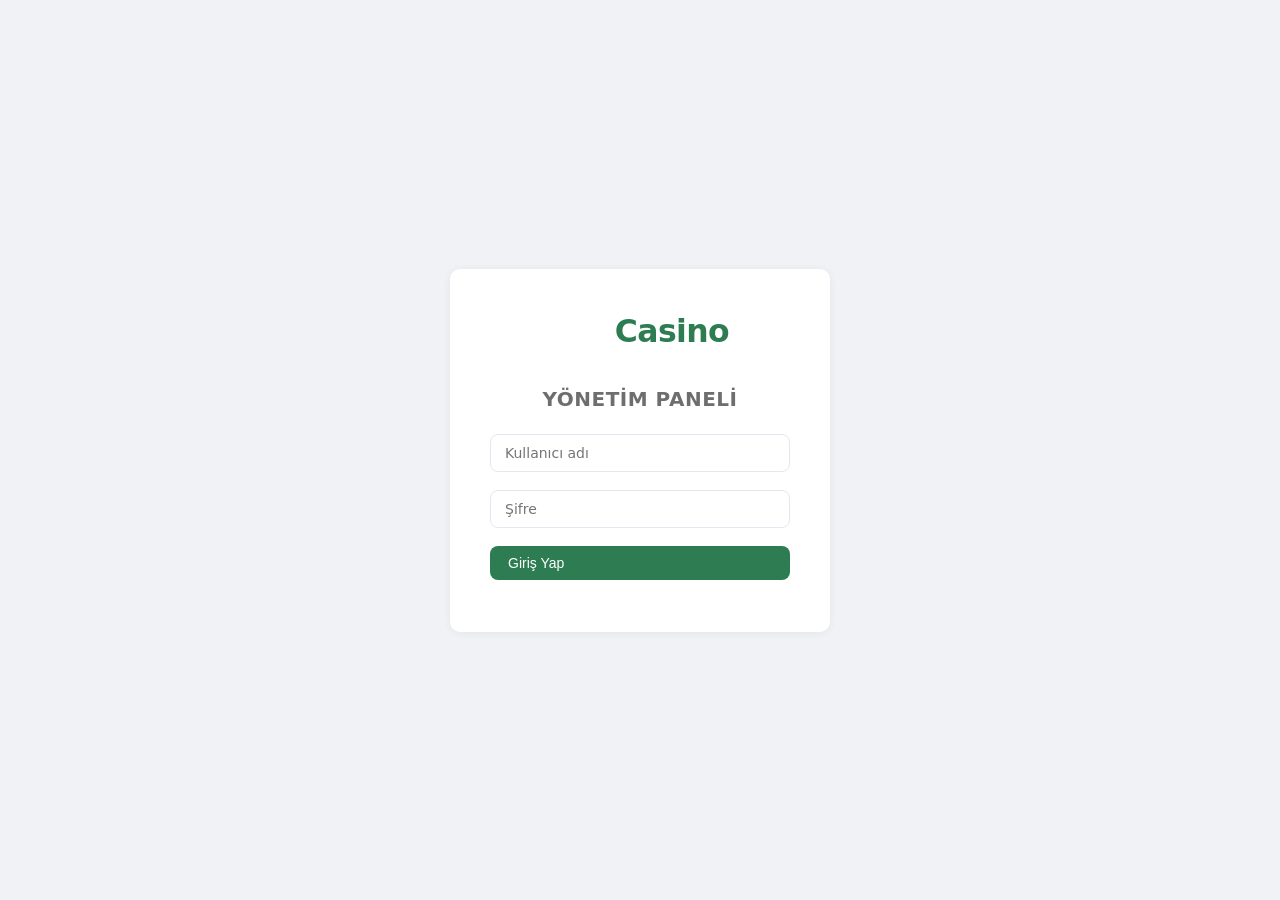
==== admin/index.html @ 9f0960e3 "Misty Casino blog sitesi - ilk kurulum - BankoBet altyapisindan kopyalandi - Marka: Misty Casino (gr" ====
<!DOCTYPE html>
<html lang="tr">
<head>
  <meta charset="UTF-8">
  <meta name="viewport" content="width=device-width,initial-scale=1">
  <title>Misty Casino - Yönetim Paneli</title>
  <link rel="stylesheet" href="css/admin.css">
</head>
<body>

  <!-- LOGIN -->
  <div class="login-wrap" id="login">
    <div class="login-box">
      <img src="../uploads/logo.svg" alt="Misty Casino">
      <h2>Yönetim Paneli</h2>
      <div class="form-group">
        <input type="text" id="login-user" placeholder="Kullanıcı adı">
      </div>
      <div class="form-group">
        <input type="password" id="login-pass" placeholder="Şifre">
      </div>
      <button class="btn btn-green" style="width:100%" onclick="doLogin()">Giriş Yap</button>
      <p id="login-err" style="color:#e74c3c;font-size:13px;margin-top:12px"></p>
    </div>
  </div>

  <!-- APP -->
  <div class="app" id="app">

    <!-- SIDEBAR -->
    <aside class="sidebar">
      <div class="sidebar-logo">
        <img src="../uploads/logo.svg" alt="Misty Casino">
      </div>
      <nav class="sidebar-nav">
        <a class="active" onclick="showPage('dashboard')"><svg width="18" height="18" viewBox="0 0 24 24" fill="none" stroke="currentColor" stroke-width="2"><rect x="3" y="3" width="7" height="7" rx="1"/><rect x="14" y="3" width="7" height="7" rx="1"/><rect x="3" y="14" width="7" height="7" rx="1"/><rect x="14" y="14" width="7" height="7" rx="1"/></svg> <span>Dashboard</span></a>
        <a onclick="showPage('posts')"><svg width="18" height="18" viewBox="0 0 24 24" fill="none" stroke="currentColor" stroke-width="2"><path d="M14 2H6a2 2 0 0 0-2 2v16a2 2 0 0 0 2 2h12a2 2 0 0 0 2-2V8z"/><polyline points="14 2 14 8 20 8"/><line x1="16" y1="13" x2="8" y2="13"/><line x1="16" y1="17" x2="8" y2="17"/></svg> <span>Yazilar</span></a>
        <a onclick="showPage('new-post')"><svg width="18" height="18" viewBox="0 0 24 24" fill="none" stroke="currentColor" stroke-width="2"><line x1="12" y1="5" x2="12" y2="19"/><line x1="5" y1="12" x2="19" y2="12"/></svg> <span>Yeni Yazi</span></a>
        <a onclick="showPage('home-content')"><svg width="18" height="18" viewBox="0 0 24 24" fill="none" stroke="currentColor" stroke-width="2"><path d="M4 22h14a2 2 0 0 0 2-2V7.5L14.5 2H6a2 2 0 0 0-2 2v4"/><polyline points="14 2 14 8 20 8"/><path d="M2 15h10"/><path d="M7 11l-4 4 4 4"/></svg> <span>Ana Sayfa Icerigi</span></a>
        <a onclick="showPage('giris-content')"><svg width="18" height="18" viewBox="0 0 24 24" fill="none" stroke="currentColor" stroke-width="2"><path d="M15 3h4a2 2 0 0 1 2 2v14a2 2 0 0 1-2 2h-4"/><polyline points="10 17 15 12 10 7"/><line x1="15" y1="12" x2="3" y2="12"/></svg> <span>Misty Casino Giris</span></a>
        <a onclick="showPage('homepage')"><svg width="18" height="18" viewBox="0 0 24 24" fill="none" stroke="currentColor" stroke-width="2"><path d="M3 9l9-7 9 7v11a2 2 0 0 1-2 2H5a2 2 0 0 1-2-2z"/><polyline points="9 22 9 12 15 12 15 22"/></svg> <span>Site Ayarlari</span></a>
        <a onclick="showPage('seo')"><svg width="18" height="18" viewBox="0 0 24 24" fill="none" stroke="currentColor" stroke-width="2"><circle cx="11" cy="11" r="8"/><line x1="21" y1="21" x2="16.65" y2="16.65"/></svg> <span>SEO Ayarlari</span></a>
      </nav>
      <div class="logout-btn">
        <a onclick="doLogout()"><svg width="18" height="18" viewBox="0 0 24 24" fill="none" stroke="currentColor" stroke-width="2"><path d="M9 21H5a2 2 0 0 1-2-2V5a2 2 0 0 1 2-2h4"/><polyline points="16 17 21 12 16 7"/><line x1="21" y1="12" x2="9" y2="12"/></svg> <span>Cikis</span></a>
      </div>
    </aside>

    <!-- MAIN -->
    <div class="main">

      <!-- DASHBOARD -->
      <div class="page active" id="page-dashboard">
        <div class="topbar">
          <h1>Dashboard</h1>
          <button class="btn btn-green" onclick="showPage('new-post')">+ Yeni Yazi</button>
        </div>
        <div style="display:grid;grid-template-columns:repeat(auto-fit,minmax(200px,1fr));gap:16px;margin-bottom:24px">
          <div class="card" style="text-align:center">
            <div style="font-size:32px;font-weight:800;color:var(--green)" id="stat-total">0</div>
            <div style="font-size:13px;color:var(--text-light)">Toplam Yazı</div>
          </div>
          <div class="card" style="text-align:center">
            <div style="font-size:32px;font-weight:800;color:var(--green)" id="stat-published">0</div>
            <div style="font-size:13px;color:var(--text-light)">Yayında</div>
          </div>
          <div class="card" style="text-align:center">
            <div style="font-size:32px;font-weight:800;color:var(--text-light)" id="stat-draft">0</div>
            <div style="font-size:13px;color:var(--text-light)">Taslak</div>
          </div>
        </div>
        <div class="card">
          <div class="card-title">Son Yazılar</div>
          <div id="recent-posts"></div>
        </div>
      </div>

      <!-- POSTS LIST -->
      <div class="page" id="page-posts">
        <div class="topbar">
          <h1>Yazılar</h1>
          <button class="btn btn-green" onclick="showPage('new-post')">+ Yeni Yazi</button>
        </div>
        <div class="card">
          <div class="table-wrap">
            <table>
              <thead><tr><th>Başlık</th><th>Tip</th><th>Kategori</th><th>Durum</th><th>Tarih</th><th>İşlem</th></tr></thead>
              <tbody id="posts-table"></tbody>
            </table>
          </div>
        </div>
      </div>

      <!-- NEW/EDIT POST -->
      <div class="page" id="page-new-post">
        <div class="topbar">
          <h1 id="editor-title">Yeni Yazı</h1>
          <div style="display:flex;gap:8px">
            <button class="btn btn-outline" onclick="savePost('draft')">Taslak Kaydet</button>
            <button class="btn btn-green" onclick="savePost('published')">Yayınla</button>
          </div>
        </div>

        <input type="hidden" id="post-id">

        <div style="display:grid;grid-template-columns:2fr 1fr;gap:20px">
          <div>
            <div class="card">
              <div class="form-group">
                <label>Yazı Başlığı</label>
                <input type="text" id="post-title" placeholder="Başlığı yazın..." oninput="autoSlug()">
              </div>
              <div class="form-row">
                <div class="form-group">
                  <label>URL (Slug)</label>
                  <input type="text" id="post-slug" placeholder="otomatik-olusturulur">
                </div>
                <div class="form-group">
                  <label>Başlık Etiketi</label>
                  <select id="post-heading">
                    <option value="h1">H1</option>
                    <option value="h2">H2</option>
                    <option value="h3">H3</option>
                  </select>
                </div>
              </div>
              <div class="form-group">
                <label>İçerik</label>
                <div class="editor-toolbar">
                  <button onclick="execCmd('bold')" title="Kalın"><b>B</b></button>
                  <button onclick="execCmd('italic')" title="İtalik"><i>I</i></button>
                  <button onclick="execCmd('underline')" title="Altı Çizili"><u>U</u></button>
                  <button onclick="execCmd('insertUnorderedList')" title="Liste">• Liste</button>
                  <button onclick="execCmd('insertOrderedList')" title="Sıralı Liste">1. Liste</button>
                  <button onclick="addHeading('h2')" title="Başlık">H2</button>
                  <button onclick="addHeading('h3')" title="Alt Başlık">H3</button>
                  <button onclick="addLink()" title="Link"><svg width="14" height="14" viewBox="0 0 24 24" fill="none" stroke="currentColor" stroke-width="2" style="display:inline;vertical-align:middle"><path d="M10 13a5 5 0 0 0 7.54.54l3-3a5 5 0 0 0-7.07-7.07l-1.72 1.71"/><path d="M14 11a5 5 0 0 0-7.54-.54l-3 3a5 5 0 0 0 7.07 7.07l1.71-1.71"/></svg> Link</button>
                  <button onclick="addImage()" title="Resim"><svg width="14" height="14" viewBox="0 0 24 24" fill="none" stroke="currentColor" stroke-width="2" style="display:inline;vertical-align:middle"><rect x="3" y="3" width="18" height="18" rx="2"/><circle cx="8.5" cy="8.5" r="1.5"/><polyline points="21 15 16 10 5 21"/></svg> Resim</button>
                  <button onclick="execCmd('formatBlock','blockquote')" title="Alıntı"><svg width="14" height="14" viewBox="0 0 24 24" fill="none" stroke="currentColor" stroke-width="2" style="display:inline;vertical-align:middle"><path d="M3 21c3 0 7-1 7-8V5c0-1.25-.756-2.017-2-2H4c-1.25 0-2 .75-2 1.972V11c0 1.25.75 2 2 2 1 0 1 0 1 1v1c0 1-1 2-2 2s-1 .008-1 1.031V20c0 1 0 1 1 1z"/><path d="M15 21c3 0 7-1 7-8V5c0-1.25-.757-2.017-2-2h-4c-1.25 0-2 .75-2 1.972V11c0 1.25.75 2 2 2h.75c0 2.25.25 4-2.75 4v3c0 1 0 1 1 1z"/></svg> Alinti</button>
                </div>
                <div class="editor-area" id="post-content" contenteditable="true"></div>
              </div>
              <div class="form-group">
                <label>Kısa Özet</label>
                <textarea id="post-excerpt" rows="2" placeholder="Yazının kısa özeti (isteğe bağlı)"></textarea>
              </div>
            </div>
          </div>

          <div>
            <div class="card">
              <div class="card-title">Öne Çıkan Görsel</div>
              <div class="img-upload" id="featured-upload" onclick="document.getElementById('file-input').click()">
                <p><svg width="24" height="24" viewBox="0 0 24 24" fill="none" stroke="#7f8c8d" stroke-width="2" style="display:inline;vertical-align:middle"><rect x="3" y="3" width="18" height="18" rx="2"/><circle cx="8.5" cy="8.5" r="1.5"/><polyline points="21 15 16 10 5 21"/></svg> Gorsel yuklemek icin tiklayin</p>
              </div>
              <input type="file" id="file-input" accept="image/*" style="display:none" onchange="uploadImage(this)">
              <input type="hidden" id="post-image">
            </div>

            <div class="card">
              <div class="card-title">Sayfa Tipi</div>
              <div class="form-group">
                <label>Icerik Turu</label>
                <select id="post-page-type">
                  <option value="blog">Blog Yazisi</option>
                  <option value="homepage">Ana Sayfa Icerigi</option>
                  <option value="giris">Misty Casino Giris Icerigi</option>
                </select>
                <p class="form-hint">Ana Sayfa ve Giris sayfasinda sadece 1 icerik gorunur</p>
              </div>
            </div>

            <div class="card">
              <div class="card-title">Kategori & Yazar</div>
              <div class="form-group">
                <label>Kategori</label>
                <input type="text" id="post-category" placeholder="Futbol, Basketbol...">
              </div>
              <div class="form-group">
                <label>Yazar</label>
                <input type="text" id="post-author" placeholder="Misty Casino" value="Misty Casino">
              </div>
            </div>

            <div class="card">
              <div class="card-title">SEO Ayarlari</div>
              <div class="form-group">
                <label>Odak Anahtar Kelime</label>
                <input type="text" id="post-focus-keyword" placeholder="Bu yazinin ana anahtar kelimesi" oninput="checkFocusKeyword()">
                <p class="form-hint" id="focus-kw-hint"></p>
              </div>
              <div class="form-group">
                <label>SEO Baslik</label>
                <input type="text" id="post-seo-title" placeholder="Arama motorlarinda gorunecek baslik" oninput="updateSeoPreview()">
                <p class="form-hint"><span id="seo-title-count">0</span>/60 karakter</p>
              </div>
              <div class="form-group">
                <label>SEO Aciklama</label>
                <textarea id="post-seo-desc" rows="3" placeholder="Arama motorlarinda gorunecek aciklama" oninput="updateSeoPreview()"></textarea>
                <p class="form-hint"><span id="seo-desc-count">0</span>/160 karakter</p>
              </div>
              <div class="form-group">
                <label>Anahtar Kelimeler</label>
                <input type="text" id="post-seo-keys" placeholder="virgul ile: bahis, tahmin, analiz">
              </div>
              <div class="form-group">
                <label>Canonical URL</label>
                <input type="text" id="post-canonical" placeholder="Bos birakirsaniz otomatik olusturulur">
                <p class="form-hint">Farkli URL'den ayni icerik varsa burada belirtin</p>
              </div>
              <div class="form-group">
                <label>Robots Meta</label>
                <select id="post-robots">
                  <option value="index, follow">index, follow (Varsayilan)</option>
                  <option value="noindex, follow">noindex, follow (Indeksleme)</option>
                  <option value="index, nofollow">index, nofollow (Link takip etme)</option>
                  <option value="noindex, nofollow">noindex, nofollow (Tamamen gizle)</option>
                </select>
              </div>
              <!-- SEO Onizleme -->
              <div class="card-title" style="margin-top:16px">Google Onizleme</div>
              <div class="seo-preview" id="seo-preview">
                <div class="seo-preview-title" id="seo-prev-title">Baslik buraya gelecek - Misty Casino</div>
                <div class="seo-preview-url" id="seo-prev-url">mistycasino.com/yazilar/url-slug</div>
                <div class="seo-preview-desc" id="seo-prev-desc">Aciklama buraya gelecek...</div>
              </div>
            </div>
          </div>
        </div>
      </div>

      <!-- ANA SAYFA ICERIGI -->
      <div class="page" id="page-home-content">
        <div class="topbar">
          <h1>Ana Sayfa Icerigi</h1>
          <button class="btn btn-green" onclick="savePageContent('homepage')">Kaydet ve Yayinla</button>
        </div>
        <div style="display:grid;grid-template-columns:2fr 1fr;gap:20px">
          <div>
            <div class="card">
              <div class="form-group">
                <label>Baslik</label>
                <input type="text" id="pc-homepage-title" placeholder="Ana sayfa icerik basligi">
              </div>
              <div class="form-group">
                <label>Icerik</label>
                <div class="editor-toolbar">
                  <button onclick="execCmdPC('homepage','bold')"><b>B</b></button>
                  <button onclick="execCmdPC('homepage','italic')"><i>I</i></button>
                  <button onclick="execCmdPC('homepage','underline')"><u>U</u></button>
                  <button onclick="execCmdPC('homepage','insertUnorderedList')">• Liste</button>
                  <button onclick="execCmdPC('homepage','insertOrderedList')">1. Liste</button>
                  <button onclick="addHeadingPC('homepage','h2')">H2</button>
                  <button onclick="addHeadingPC('homepage','h3')">H3</button>
                  <button onclick="addLinkPC('homepage')"><svg width="14" height="14" viewBox="0 0 24 24" fill="none" stroke="currentColor" stroke-width="2" style="display:inline;vertical-align:middle"><path d="M10 13a5 5 0 0 0 7.54.54l3-3a5 5 0 0 0-7.07-7.07l-1.72 1.71"/><path d="M14 11a5 5 0 0 0-7.54-.54l-3 3a5 5 0 0 0 7.07 7.07l1.71-1.71"/></svg> Link</button>
                  <button onclick="addImagePC('homepage')"><svg width="14" height="14" viewBox="0 0 24 24" fill="none" stroke="currentColor" stroke-width="2" style="display:inline;vertical-align:middle"><rect x="3" y="3" width="18" height="18" rx="2"/><circle cx="8.5" cy="8.5" r="1.5"/><polyline points="21 15 16 10 5 21"/></svg> Resim</button>
                </div>
                <div class="editor-area" id="pc-homepage-content" contenteditable="true"></div>
              </div>
              <div class="form-group">
                <label>Kisa Ozet</label>
                <textarea id="pc-homepage-excerpt" rows="2" placeholder="Sayfa ozeti (istege bagli)"></textarea>
              </div>
            </div>
          </div>
          <div>
            <div class="card">
              <div class="card-title">One Cikan Gorsel</div>
              <div class="img-upload" id="pc-homepage-img-wrap" onclick="document.getElementById('pc-homepage-file').click()">
                <p><svg width="24" height="24" viewBox="0 0 24 24" fill="none" stroke="#7f8c8d" stroke-width="2" style="display:inline;vertical-align:middle"><rect x="3" y="3" width="18" height="18" rx="2"/><circle cx="8.5" cy="8.5" r="1.5"/><polyline points="21 15 16 10 5 21"/></svg> Gorsel yukle</p>
              </div>
              <input type="file" id="pc-homepage-file" accept="image/*" style="display:none" onchange="uploadPageImage(this,'homepage')">
              <input type="hidden" id="pc-homepage-image">
            </div>
            <div class="card">
              <div class="card-title">SEO</div>
              <div class="form-group">
                <label>SEO Baslik</label>
                <input type="text" id="pc-homepage-seo-title" placeholder="Arama motorlari icin baslik">
              </div>
              <div class="form-group">
                <label>SEO Aciklama</label>
                <textarea id="pc-homepage-seo-desc" rows="2" placeholder="Arama motorlari icin aciklama"></textarea>
              </div>
              <div class="form-group">
                <label>Anahtar Kelimeler</label>
                <input type="text" id="pc-homepage-seo-keys" placeholder="virgul ile: bahis, tahmin">
              </div>
            </div>
            <div class="card" style="background:rgba(76,176,80,0.05);border:1px solid rgba(76,176,80,0.2)">
              <p style="font-size:13px;color:var(--text-light)"><strong style="color:var(--green)">Bilgi:</strong> Bu icerik ana sayfanizda tek basina gorunur. Kaydettiginizde otomatik yayinlanir.</p>
            </div>
          </div>
        </div>
        <input type="hidden" id="pc-homepage-id">
      </div>

      <!-- MISTY CASINO GIRIS ICERIGI -->
      <div class="page" id="page-giris-content">
        <div class="topbar">
          <h1>Misty Casino Giris Icerigi</h1>
          <button class="btn btn-green" onclick="savePageContent('giris')">Kaydet ve Yayinla</button>
        </div>
        <div style="display:grid;grid-template-columns:2fr 1fr;gap:20px">
          <div>
            <div class="card">
              <div class="form-group">
                <label>Baslik</label>
                <input type="text" id="pc-giris-title" placeholder="Misty Casino Giris icerik basligi">
              </div>
              <div class="form-group">
                <label>Icerik</label>
                <div class="editor-toolbar">
                  <button onclick="execCmdPC('giris','bold')"><b>B</b></button>
                  <button onclick="execCmdPC('giris','italic')"><i>I</i></button>
                  <button onclick="execCmdPC('giris','underline')"><u>U</u></button>
                  <button onclick="execCmdPC('giris','insertUnorderedList')">• Liste</button>
                  <button onclick="execCmdPC('giris','insertOrderedList')">1. Liste</button>
                  <button onclick="addHeadingPC('giris','h2')">H2</button>
                  <button onclick="addHeadingPC('giris','h3')">H3</button>
                  <button onclick="addLinkPC('giris')"><svg width="14" height="14" viewBox="0 0 24 24" fill="none" stroke="currentColor" stroke-width="2" style="display:inline;vertical-align:middle"><path d="M10 13a5 5 0 0 0 7.54.54l3-3a5 5 0 0 0-7.07-7.07l-1.72 1.71"/><path d="M14 11a5 5 0 0 0-7.54-.54l-3 3a5 5 0 0 0 7.07 7.07l1.71-1.71"/></svg> Link</button>
                  <button onclick="addImagePC('giris')"><svg width="14" height="14" viewBox="0 0 24 24" fill="none" stroke="currentColor" stroke-width="2" style="display:inline;vertical-align:middle"><rect x="3" y="3" width="18" height="18" rx="2"/><circle cx="8.5" cy="8.5" r="1.5"/><polyline points="21 15 16 10 5 21"/></svg> Resim</button>
                </div>
                <div class="editor-area" id="pc-giris-content" contenteditable="true"></div>
              </div>
              <div class="form-group">
                <label>Kisa Ozet</label>
                <textarea id="pc-giris-excerpt" rows="2" placeholder="Sayfa ozeti (istege bagli)"></textarea>
              </div>
            </div>
          </div>
          <div>
            <div class="card">
              <div class="card-title">One Cikan Gorsel</div>
              <div class="img-upload" id="pc-giris-img-wrap" onclick="document.getElementById('pc-giris-file').click()">
                <p><svg width="24" height="24" viewBox="0 0 24 24" fill="none" stroke="#7f8c8d" stroke-width="2" style="display:inline;vertical-align:middle"><rect x="3" y="3" width="18" height="18" rx="2"/><circle cx="8.5" cy="8.5" r="1.5"/><polyline points="21 15 16 10 5 21"/></svg> Gorsel yukle</p>
              </div>
              <input type="file" id="pc-giris-file" accept="image/*" style="display:none" onchange="uploadPageImage(this,'giris')">
              <input type="hidden" id="pc-giris-image">
            </div>
            <div class="card">
              <div class="card-title">SEO</div>
              <div class="form-group">
                <label>SEO Baslik</label>
                <input type="text" id="pc-giris-seo-title" placeholder="Arama motorlari icin baslik">
              </div>
              <div class="form-group">
                <label>SEO Aciklama</label>
                <textarea id="pc-giris-seo-desc" rows="2" placeholder="Arama motorlari icin aciklama"></textarea>
              </div>
              <div class="form-group">
                <label>Anahtar Kelimeler</label>
                <input type="text" id="pc-giris-seo-keys" placeholder="virgul ile: bahis, giris">
              </div>
            </div>
            <div class="card" style="background:rgba(76,176,80,0.05);border:1px solid rgba(76,176,80,0.2)">
              <p style="font-size:13px;color:var(--text-light)"><strong style="color:var(--green)">Bilgi:</strong> Bu icerik Misty Casino Giris sayfasinda tek basina gorunur. Kaydettiginizde otomatik yayinlanir.</p>
            </div>
          </div>
        </div>
        <input type="hidden" id="pc-giris-id">
      </div>

      <!-- HOMEPAGE SETTINGS -->
      <div class="page" id="page-homepage">
        <div class="topbar">
          <h1>Ana Sayfa Düzenle</h1>
          <button class="btn btn-green" onclick="saveHomepage()">Kaydet</button>
        </div>
        <div class="card">
          <div class="form-group">
            <label>Hero Başlık</label>
            <input type="text" id="set-hero-title" placeholder="Ana sayfa büyük başlık">
            <p class="form-hint">Virgülden sonrası yeşil renkte görünür</p>
          </div>
          <div class="form-group">
            <label>Hero Açıklama</label>
            <textarea id="set-hero-desc" rows="2" placeholder="Ana sayfa açıklama yazısı"></textarea>
          </div>
          <div class="form-group">
            <label>Footer Yazısı</label>
            <input type="text" id="set-footer" placeholder="Alt kısım yazısı">
          </div>
        </div>
        <div class="card">
          <div class="card-title">Sosyal Medya</div>
          <div class="form-group">
            <label>Twitter / X</label>
            <input type="text" id="set-twitter" placeholder="https://twitter.com/...">
          </div>
          <div class="form-group">
            <label>Instagram</label>
            <input type="text" id="set-instagram" placeholder="https://instagram.com/...">
          </div>
          <div class="form-group">
            <label>Telegram</label>
            <input type="text" id="set-telegram" placeholder="https://t.me/...">
          </div>
        </div>
      </div>

      <!-- SEO SETTINGS -->
      <div class="page" id="page-seo">
        <div class="topbar">
          <h1>SEO Ayarları</h1>
          <button class="btn btn-green" onclick="saveSeo()">Kaydet</button>
        </div>
        <div class="card">
          <div class="form-group">
            <label>Site Başlığı</label>
            <input type="text" id="set-site-name" placeholder="Misty Casino">
          </div>
          <div class="form-group">
            <label>Site Açıklaması (Meta Description)</label>
            <textarea id="set-site-desc" rows="3" placeholder="Arama motorlarında görünecek açıklama"></textarea>
            <p class="form-hint"><span id="site-desc-count">0</span>/160 karakter</p>
          </div>
          <div class="form-group">
            <label>Anahtar Kelimeler (Meta Keywords)</label>
            <input type="text" id="set-site-keys" placeholder="virgülle ayırın">
          </div>
          <div class="form-group">
            <label>OG Image (Sosyal medya paylaşım görseli)</label>
            <input type="text" id="set-og-image" placeholder="Görsel URL'si">
          </div>
        </div>
      </div>

    </div>
  </div>

  <div class="toast" id="toast"></div>

  <script src="js/admin.js"></script>
</body>
</html>
---- admin/css/admin.css ----
*{margin:0;padding:0;box-sizing:border-box}
:root{
  --navy:#6E6E6E;
  --navy-light:#7D7D7D;
  --green:#2E7D52;
  --green-dark:#236B43;
  --white:#ffffff;
  --bg:#f0f2f5;
  --text:#2c3e50;
  --text-light:#7f8c8d;
  --border:#e2e8f0;
  --radius:10px;
  --shadow:0 1px 8px rgba(0,0,0,0.06);
  --font-heading:system-ui,'Segoe UI',Roboto,Helvetica,Arial,sans-serif;
  --font-body:system-ui,'Segoe UI',Roboto,Helvetica,Arial,sans-serif;
}
body{font-family:var(--font-body);background:var(--bg);color:var(--text);line-height:1.5}

/* LOGIN */
.login-wrap{min-height:100vh;display:flex;align-items:center;justify-content:center;padding:20px}
.login-box{background:var(--white);padding:40px;border-radius:var(--radius);box-shadow:var(--shadow);width:100%;max-width:380px;text-align:center}
.login-box img{height:44px;margin:0 auto 24px;mix-blend-mode:multiply}
.login-box h2{font-family:var(--font-heading);font-size:20px;color:var(--navy);margin-bottom:20px;text-transform:uppercase;letter-spacing:0.5px}

/* LAYOUT */
.app{display:none}
.sidebar{position:fixed;left:0;top:0;bottom:0;width:220px;background:var(--navy);padding:20px 0;z-index:50}
.sidebar-logo{padding:12px 16px 20px;border-bottom:1px solid rgba(255,255,255,0.1);margin-bottom:16px;display:flex;align-items:center;height:60px;overflow:hidden}
.sidebar-logo img{width:100%;max-height:36px;object-fit:contain;object-position:left}
.sidebar-nav a{display:flex;align-items:center;gap:10px;padding:10px 20px;color:rgba(255,255,255,0.6);font-family:var(--font-body);font-size:13px;font-weight:500;transition:all .2s;cursor:pointer}
.sidebar-nav a svg,.logout-btn a svg{flex-shrink:0}
.sidebar-nav a:hover,.sidebar-nav a.active{color:var(--white);background:rgba(255,255,255,0.08)}
.sidebar-nav a.active{border-right:3px solid var(--green)}
.main{margin-left:220px;padding:24px;min-height:100vh}

/* TOP BAR */
.topbar{display:flex;align-items:center;justify-content:space-between;margin-bottom:24px}
.topbar h1{font-family:var(--font-heading);font-size:22px;font-weight:600;color:var(--navy);text-transform:uppercase;letter-spacing:0.5px}
.btn{display:inline-flex;align-items:center;gap:6px;padding:9px 18px;border-radius:8px;font-size:14px;font-weight:500;border:none;cursor:pointer;transition:all .2s}
.btn-green{background:var(--green);color:var(--white)}
.btn-green:hover{background:var(--green-dark)}
.btn-navy{background:var(--navy);color:var(--white)}
.btn-navy:hover{background:var(--navy-light)}
.btn-outline{background:transparent;border:1px solid var(--border);color:var(--text)}
.btn-outline:hover{border-color:var(--navy)}
.btn-red{background:#e74c3c;color:var(--white)}
.btn-red:hover{background:#c0392b}
.btn-sm{padding:6px 12px;font-size:13px}

/* CARDS */
.card{background:var(--white);border-radius:var(--radius);padding:24px;box-shadow:var(--shadow);margin-bottom:20px}
.card-title{font-family:var(--font-heading);font-size:16px;font-weight:600;color:var(--navy);margin-bottom:16px;padding-bottom:12px;border-bottom:1px solid var(--border);text-transform:uppercase;letter-spacing:0.3px}

/* FORM */
.form-group{margin-bottom:18px}
.form-group label{display:block;font-size:13px;font-weight:600;color:var(--text);margin-bottom:6px}
.form-group input,.form-group textarea,.form-group select{width:100%;padding:10px 14px;border:1px solid var(--border);border-radius:8px;font-size:14px;font-family:inherit;transition:border-color .2s;background:var(--white)}
.form-group input:focus,.form-group textarea:focus,.form-group select:focus{outline:none;border-color:var(--green)}
.form-group textarea{resize:vertical;min-height:100px}
.form-row{display:grid;grid-template-columns:1fr 1fr;gap:16px}
.form-hint{font-size:12px;color:var(--text-light);margin-top:4px}

/* EDITOR */
.editor-toolbar{display:flex;gap:4px;padding:8px;background:var(--bg);border:1px solid var(--border);border-bottom:none;border-radius:8px 8px 0 0;flex-wrap:wrap}
.editor-toolbar button{padding:6px 10px;border:none;background:transparent;cursor:pointer;border-radius:4px;font-size:13px;color:var(--text)}
.editor-toolbar button:hover{background:var(--border)}
.editor-area{border:1px solid var(--border);border-radius:0 0 8px 8px;min-height:300px;padding:16px;font-size:15px;line-height:1.8;outline:none}

/* TABLE */
.table-wrap{overflow-x:auto}
table{width:100%;border-collapse:collapse}
th{text-align:left;padding:10px 14px;font-size:12px;text-transform:uppercase;color:var(--text-light);border-bottom:2px solid var(--border);font-weight:600}
td{padding:12px 14px;border-bottom:1px solid var(--border);font-size:14px}
tr:hover td{background:rgba(76,176,80,0.03)}
.status-badge{display:inline-block;padding:3px 10px;border-radius:20px;font-size:12px;font-weight:600}
.status-published{background:rgba(76,176,80,0.1);color:var(--green-dark)}
.status-draft{background:rgba(127,140,141,0.1);color:var(--text-light)}

/* IMAGE UPLOAD */
.img-upload{border:2px dashed var(--border);border-radius:8px;padding:24px;text-align:center;cursor:pointer;transition:border-color .2s}
.img-upload:hover{border-color:var(--green)}
.img-upload.has-img{padding:0;border:none}
.img-upload img{width:100%;border-radius:8px;max-height:200px;object-fit:cover}
.img-upload p{color:var(--text-light);font-size:14px}

/* TOAST */
.toast{position:fixed;top:20px;right:20px;padding:12px 20px;border-radius:8px;color:var(--white);font-size:14px;z-index:999;transform:translateY(-20px);opacity:0;transition:all .3s}
.toast.show{transform:translateY(0);opacity:1}
.toast-success{background:var(--green)}
.toast-error{background:#e74c3c}

/* PAGES - hide all, show active */
.page{display:none}
.page.active{display:block}

/* RESPONSIVE */
@media(max-width:768px){
  .sidebar{width:60px;padding:12px 0}
  .sidebar-logo{padding:0 10px 16px}
  .sidebar-logo img{height:24px}
  .sidebar-nav a span{display:none}
  .sidebar-nav a{justify-content:center;padding:12px}
  .main{margin-left:60px;padding:16px}
  .form-row{grid-template-columns:1fr}
}

/* SEO PREVIEW */
.seo-preview{background:#fff;border:1px solid var(--border);border-radius:8px;padding:16px;margin-top:8px}
.seo-preview-title{color:#1a0dab;font-size:18px;line-height:1.3;margin-bottom:4px;overflow:hidden;text-overflow:ellipsis;white-space:nowrap}
.seo-preview-url{color:#006621;font-size:13px;margin-bottom:4px}
.seo-preview-desc{color:#545454;font-size:13px;line-height:1.5;display:-webkit-box;-webkit-line-clamp:2;-webkit-box-orient:vertical;overflow:hidden}

/* FOCUS KEYWORD */
.kw-good{color:var(--green)}
.kw-warn{color:#e67e22}
.kw-bad{color:#e74c3c}

/* LOGOUT */
.logout-btn{position:absolute;bottom:20px;left:0;right:0;padding:0 20px}
.logout-btn a{display:flex;align-items:center;gap:10px;padding:10px 20px;color:rgba(255,255,255,0.4);font-size:13px;transition:color .2s}
.logout-btn a:hover{color:#e74c3c}
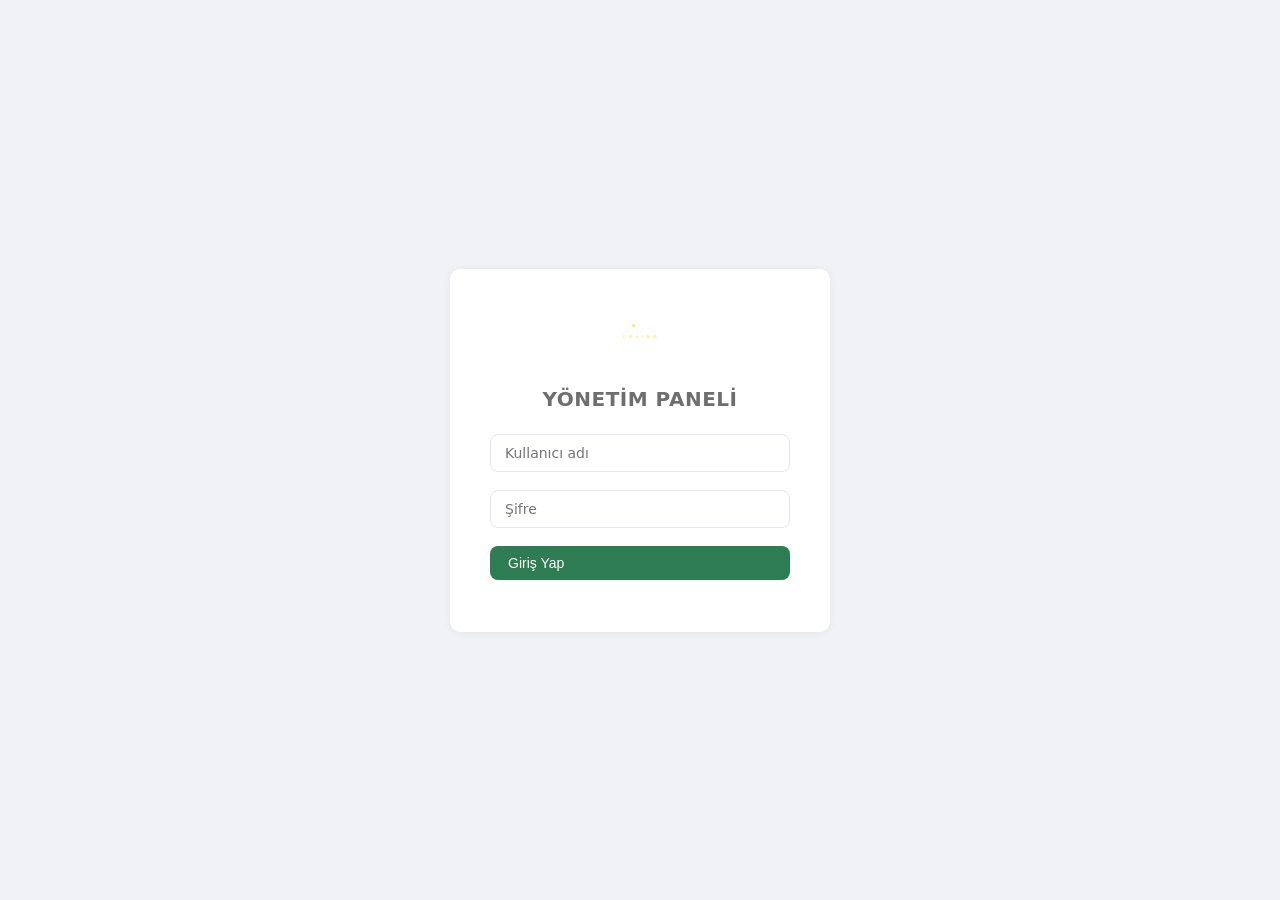
==== commit 5cfb1b51: "Logo SVG → PNG güncelleme ve yeni logo eklendi - Tüm logo.svg referansları logo.png olarak güncellen" ====
--- a/admin/index.html
+++ b/admin/index.html
@@ -11,7 +11,7 @@
   <!-- LOGIN -->
   <div class="login-wrap" id="login">
     <div class="login-box">
-      <img src="../uploads/logo.svg" alt="Misty Casino">
+      <img src="../uploads/logo.png" alt="Misty Casino">
       <h2>Yönetim Paneli</h2>
       <div class="form-group">
         <input type="text" id="login-user" placeholder="Kullanıcı adı">
@@ -30,7 +30,7 @@
     <!-- SIDEBAR -->
     <aside class="sidebar">
       <div class="sidebar-logo">
-        <img src="../uploads/logo.svg" alt="Misty Casino">
+        <img src="../uploads/logo.png" alt="Misty Casino">
       </div>
       <nav class="sidebar-nav">
         <a class="active" onclick="showPage('dashboard')"><svg width="18" height="18" viewBox="0 0 24 24" fill="none" stroke="currentColor" stroke-width="2"><rect x="3" y="3" width="7" height="7" rx="1"/><rect x="14" y="3" width="7" height="7" rx="1"/><rect x="3" y="14" width="7" height="7" rx="1"/><rect x="14" y="14" width="7" height="7" rx="1"/></svg> <span>Dashboard</span></a>
